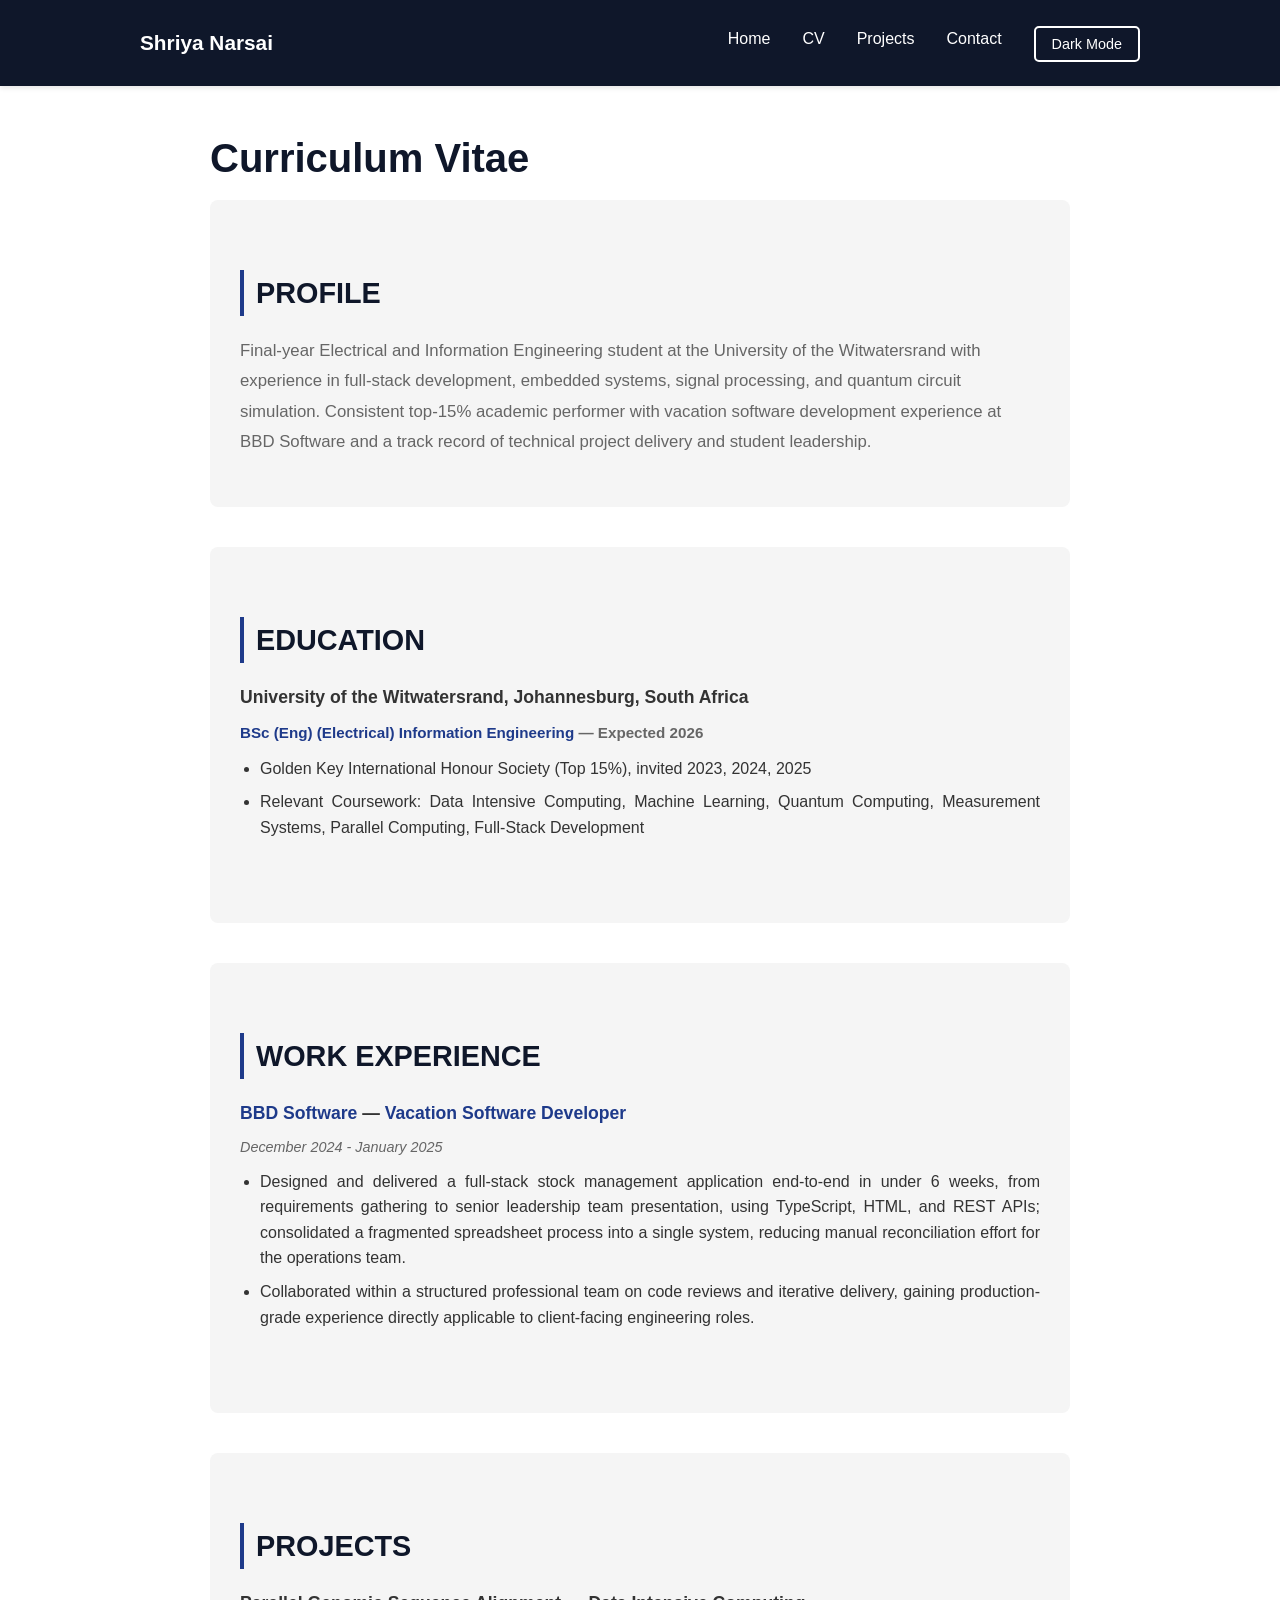
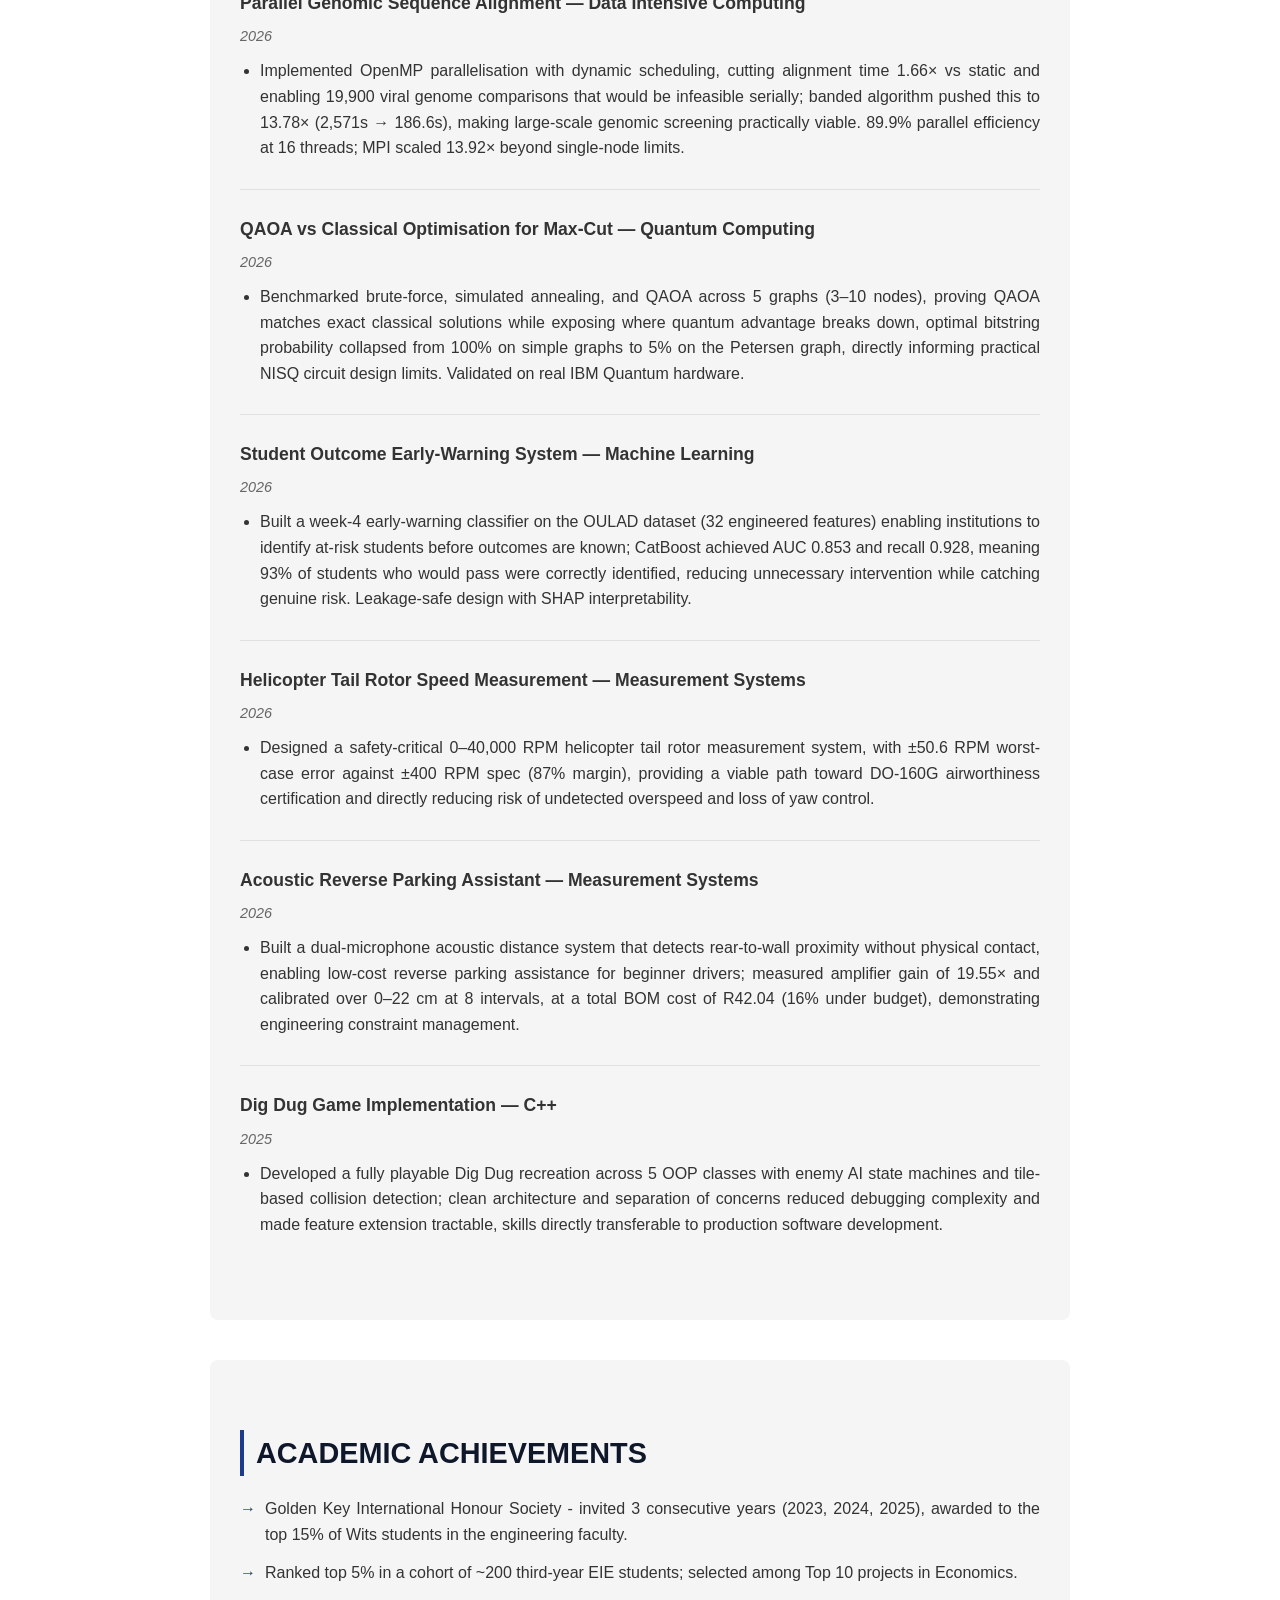
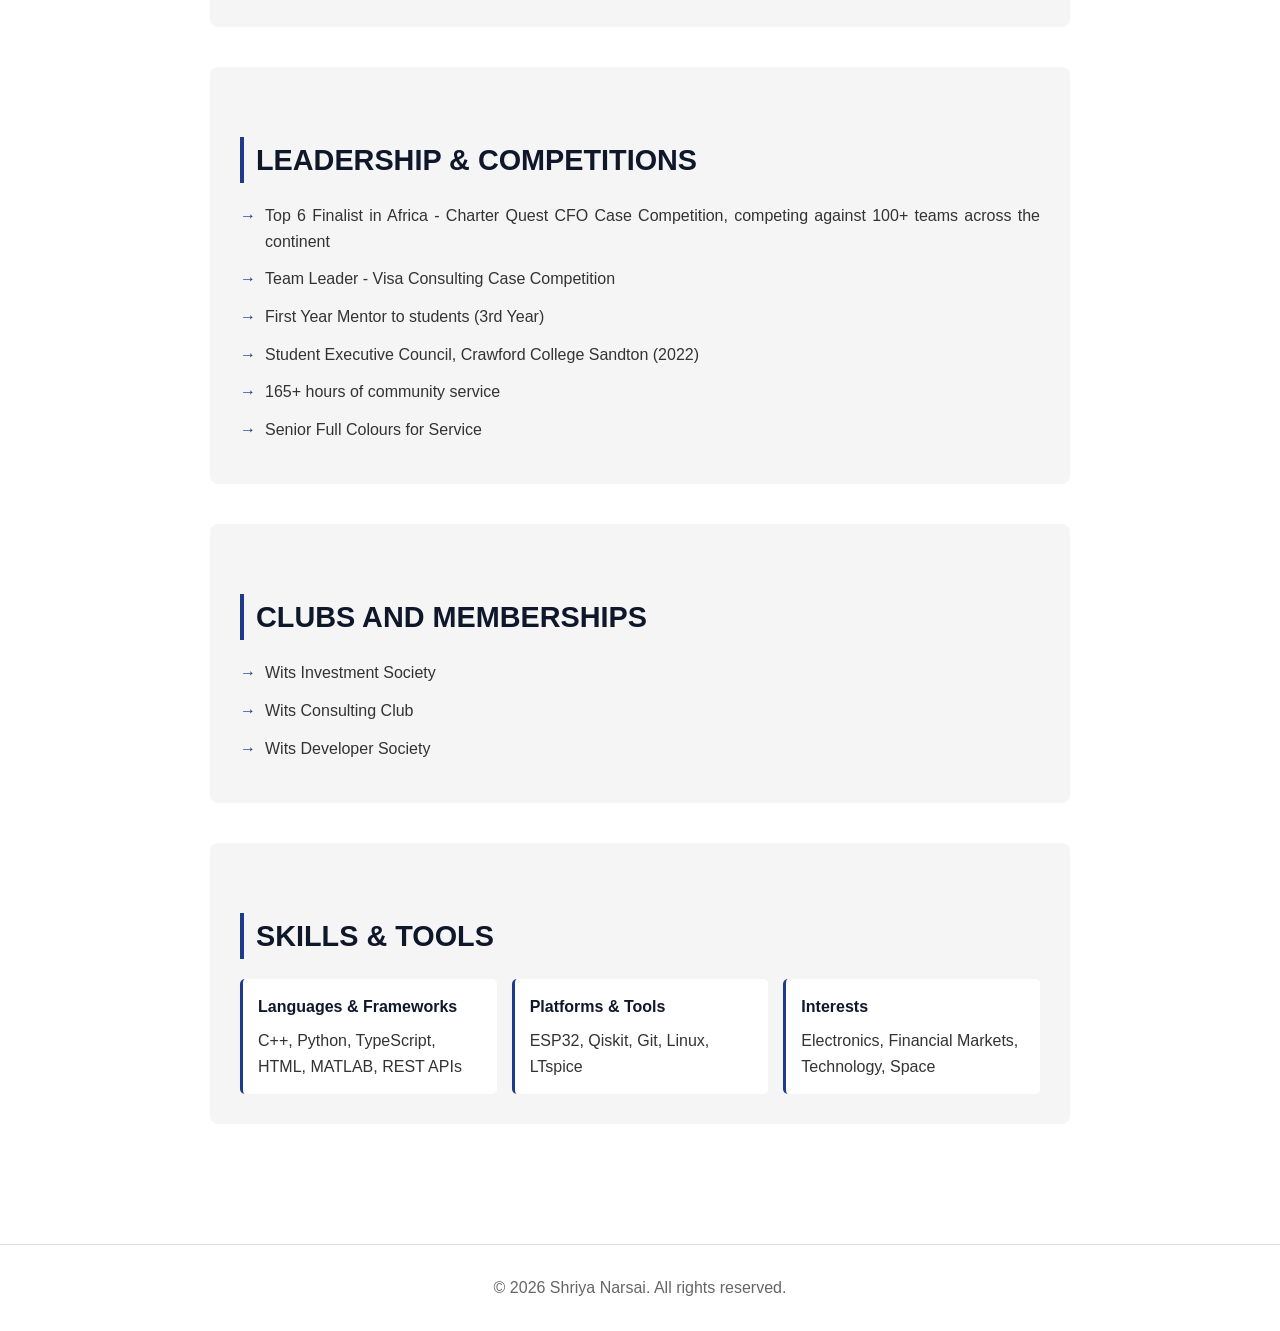
==== cv.html @ 9ad97a98 "Initial commit: Portfolio website" ====
<!DOCTYPE html>
<html lang="en">
<head>
    <meta charset="UTF-8">
    <meta name="viewport" content="width=device-width, initial-scale=1.0">
    <title>Shriya Narsai - CV</title>
    <link rel="stylesheet" href="assets/css/style.css">
</head>
<body>
    <nav>
        <div class="nav-container">
            <a href="index.html" class="logo">Shriya Narsai</a>
            <ul class="nav-links">
                <li><a href="index.html">Home</a></li>
                <li><a href="cv.html">CV</a></li>
                <li><a href="projects.html">Projects</a></li>
                <li><a href="index.html#contact">Contact</a></li>
                <li><button id="dark-mode-toggle" class="dark-mode-toggle">Dark Mode</button></li>
            </ul>
        </div>
    </nav>

    <div class="container">
        <h1>Curriculum Vitae</h1>

        <section class="section">
            <h2>PROFILE</h2>
            <p class="intro-text">
                Final-year Electrical and Information Engineering student at the University of the Witwatersrand with experience in full-stack development, embedded systems, signal processing, and quantum circuit simulation. Consistent top-15% academic performer with vacation software development experience at BBD Software and a track record of technical project delivery and student leadership.
            </p>
        </section>

        <section class="section">
            <h2>EDUCATION</h2>
            <div class="education-item">
                <h3>University of the Witwatersrand, Johannesburg, South Africa</h3>
                <h4><span class="position">BSc (Eng) (Electrical) Information Engineering</span> — Expected 2026</h4>
                <ul>
                    <li>Golden Key International Honour Society (Top 15%), invited 2023, 2024, 2025</li>
                    <li>Relevant Coursework: Data Intensive Computing, Machine Learning, Quantum Computing, Measurement Systems, Parallel Computing, Full-Stack Development</li>
                </ul>
            </div>
        </section>

        <section class="section">
            <h2>WORK EXPERIENCE</h2>
            <div class="work-item">
                <h3><span class="company">BBD Software</span> — <span class="position">Vacation Software Developer</span></h3>
                <p class="date">December 2024 - January 2025</p>
                <ul>
                    <li>Designed and delivered a full-stack stock management application end-to-end in under 6 weeks, from requirements gathering to senior leadership team presentation, using TypeScript, HTML, and REST APIs; consolidated a fragmented spreadsheet process into a single system, reducing manual reconciliation effort for the operations team.</li>
                    <li>Collaborated within a structured professional team on code reviews and iterative delivery, gaining production-grade experience directly applicable to client-facing engineering roles.</li>
                </ul>
            </div>
        </section>

        <section class="section">
            <h2>PROJECTS</h2>
            
            <div class="project-item">
                <h3>Parallel Genomic Sequence Alignment — Data Intensive Computing</h3>
                <p class="date">2026</p>
                <ul>
                    <li>Implemented OpenMP parallelisation with dynamic scheduling, cutting alignment time 1.66× vs static and enabling 19,900 viral genome comparisons that would be infeasible serially; banded algorithm pushed this to 13.78× (2,571s → 186.6s), making large-scale genomic screening practically viable. 89.9% parallel efficiency at 16 threads; MPI scaled 13.92× beyond single-node limits.</li>
                </ul>
            </div>

            <div class="project-item">
                <h3>QAOA vs Classical Optimisation for Max-Cut — Quantum Computing</h3>
                <p class="date">2026</p>
                <ul>
                    <li>Benchmarked brute-force, simulated annealing, and QAOA across 5 graphs (3–10 nodes), proving QAOA matches exact classical solutions while exposing where quantum advantage breaks down, optimal bitstring probability collapsed from 100% on simple graphs to 5% on the Petersen graph, directly informing practical NISQ circuit design limits. Validated on real IBM Quantum hardware.</li>
                </ul>
            </div>

            <div class="project-item">
                <h3>Student Outcome Early-Warning System — Machine Learning</h3>
                <p class="date">2026</p>
                <ul>
                    <li>Built a week-4 early-warning classifier on the OULAD dataset (32 engineered features) enabling institutions to identify at-risk students before outcomes are known; CatBoost achieved AUC 0.853 and recall 0.928, meaning 93% of students who would pass were correctly identified, reducing unnecessary intervention while catching genuine risk. Leakage-safe design with SHAP interpretability.</li>
                </ul>
            </div>

            <div class="project-item">
                <h3>Helicopter Tail Rotor Speed Measurement — Measurement Systems</h3>
                <p class="date">2026</p>
                <ul>
                    <li>Designed a safety-critical 0–40,000 RPM helicopter tail rotor measurement system, with ±50.6 RPM worst-case error against ±400 RPM spec (87% margin), providing a viable path toward DO-160G airworthiness certification and directly reducing risk of undetected overspeed and loss of yaw control.</li>
                </ul>
            </div>

            <div class="project-item">
                <h3>Acoustic Reverse Parking Assistant — Measurement Systems</h3>
                <p class="date">2026</p>
                <ul>
                    <li>Built a dual-microphone acoustic distance system that detects rear-to-wall proximity without physical contact, enabling low-cost reverse parking assistance for beginner drivers; measured amplifier gain of 19.55× and calibrated over 0–22 cm at 8 intervals, at a total BOM cost of R42.04 (16% under budget), demonstrating engineering constraint management.</li>
                </ul>
            </div>

            <div class="project-item">
                <h3>Dig Dug Game Implementation — C++</h3>
                <p class="date">2025</p>
                <ul>
                    <li>Developed a fully playable Dig Dug recreation across 5 OOP classes with enemy AI state machines and tile-based collision detection; clean architecture and separation of concerns reduced debugging complexity and made feature extension tractable, skills directly transferable to production software development.</li>
                </ul>
            </div>
        </section>

        <section class="section">
            <h2>ACADEMIC ACHIEVEMENTS</h2>
            <ul class="achievement-list">
                <li>Golden Key International Honour Society - invited 3 consecutive years (2023, 2024, 2025), awarded to the top 15% of Wits students in the engineering faculty.</li>
                <li>Ranked top 5% in a cohort of ~200 third-year EIE students; selected among Top 10 projects in Economics.</li>
            </ul>
        </section>

        <section class="section">
            <h2>LEADERSHIP & COMPETITIONS</h2>
            <ul class="leadership-list">
                <li>Top 6 Finalist in Africa - Charter Quest CFO Case Competition, competing against 100+ teams across the continent</li>
                <li>Team Leader - Visa Consulting Case Competition</li>
                <li>First Year Mentor to students (3rd Year)</li>
                <li>Student Executive Council, Crawford College Sandton (2022)</li>
                <li>165+ hours of community service</li>
                <li>Senior Full Colours for Service</li>
            </ul>
        </section>

        <section class="section">
            <h2>CLUBS AND MEMBERSHIPS</h2>
            <ul class="achievement-list">
                <li>Wits Investment Society</li>
                <li>Wits Consulting Club</li>
                <li>Wits Developer Society</li>
            </ul>
        </section>

        <section class="section">
            <h2>SKILLS & TOOLS</h2>
            <div class="skills-container">
                <div class="skill-category">
                    <strong>Languages & Frameworks</strong>
                    C++, Python, TypeScript, HTML, MATLAB, REST APIs
                </div>
                <div class="skill-category">
                    <strong>Platforms & Tools</strong>
                    ESP32, Qiskit, Git, Linux, LTspice
                </div>
                <div class="skill-category">
                    <strong>Interests</strong>
                    Electronics, Financial Markets, Technology, Space
                </div>
            </div>
        </section>
    </div>

    <footer>
        <p>&copy; 2026 Shriya Narsai. All rights reserved.</p>
    </footer>

    <script src="assets/js/script.js"></script>
</body>
</html>
---- assets/css/style.css ----
* {
    margin: 0;
    padding: 0;
    box-sizing: border-box;
}

:root {
    --bg-primary: #ffffff;
    --bg-secondary: #f5f5f5;
    --text-primary: #333333;
    --text-secondary: #666666;
    --accent: #1e3a8a;
    --accent-dark: #0f172a;
    --border: #e0e0e0;
}

body.dark-mode {
    --bg-primary: #1e1e1e;
    --bg-secondary: #2d2d2d;
    --text-primary: #f0f0f0;
    --text-secondary: #b0b0b0;
    --accent: #60a5fa;
    --accent-dark: #1e40af;
    --border: #404040;
}

body {
    font-family: 'Segoe UI', Tahoma, Geneva, Verdana, sans-serif;
    line-height: 1.6;
    color: var(--text-primary);
    background-color: var(--bg-primary);
    transition: background-color 0.3s, color 0.3s;
}

/* Navigation */
nav {
    background-color: var(--accent-dark);
    padding: 1rem 2rem;
    position: sticky;
    top: 0;
    z-index: 100;
    box-shadow: 0 2px 5px rgba(0,0,0,0.1);
}

nav .nav-container {
    max-width: 1000px;
    margin: 0 auto;
    display: flex;
    justify-content: space-between;
    align-items: center;
}

nav a {
    color: white;
    text-decoration: none;
    font-weight: 500;
}

nav .logo {
    font-size: 1.3em;
    font-weight: bold;
}

.nav-links {
    display: flex;
    gap: 2rem;
    list-style: none;
}

.nav-links a {
    transition: opacity 0.3s;
}

.nav-links a:hover {
    opacity: 0.8;
}

.dark-mode-toggle {
    background: none;
    border: 2px solid white;
    color: white;
    padding: 0.5rem 1rem;
    cursor: pointer;
    border-radius: 5px;
    font-size: 0.9em;
    transition: background-color 0.3s;
}

.dark-mode-toggle:hover {
    background-color: rgba(255,255,255,0.1);
}

/* Container */
.container {
    max-width: 900px;
    margin: 0 auto;
    padding: 40px 20px;
}

/* Headers */
h1 {
    font-size: 2.5em;
    color: var(--accent-dark);
    margin-bottom: 10px;
}

h2 {
    font-size: 1.8em;
    color: var(--accent-dark);
    margin-top: 40px;
    margin-bottom: 20px;
    border-left: 4px solid var(--accent);
    padding-left: 12px;
}

h3 {
    font-size: 1.1em;
    color: var(--text-primary);
    margin-top: 15px;
    margin-bottom: 8px;
}

h4 {
    font-size: 0.95em;
    color: var(--text-secondary);
    font-weight: 600;
    margin-top: 10px;
    margin-bottom: 5px;
}

/* Hero Section */
.hero {
    text-align: center;
    padding: 60px 20px;
    background: linear-gradient(135deg, var(--accent) 0%, var(--accent-dark) 100%);
    color: white;
    border-radius: 10px;
    margin-bottom: 40px;
}

.hero h1 {
    color: white;
    font-size: 3em;
    margin-bottom: 20px;
}

.hero p {
    font-size: 1.2em;
    margin-bottom: 30px;
}

.cta-buttons {
    display: flex;
    gap: 15px;
    justify-content: center;
    flex-wrap: wrap;
}

.btn {
    padding: 12px 25px;
    border: none;
    border-radius: 5px;
    text-decoration: none;
    font-weight: 600;
    cursor: pointer;
    transition: transform 0.2s, box-shadow 0.2s;
}

.btn-primary {
    background-color: white;
    color: var(--accent-dark);
}

.btn-secondary {
    background-color: rgba(255,255,255,0.2);
    color: white;
    border: 2px solid white;
}

.btn:hover {
    transform: translateY(-2px);
    box-shadow: 0 5px 15px rgba(0,0,0,0.2);
}

/* Content Sections */
.section {
    margin-bottom: 40px;
    background-color: var(--bg-secondary);
    padding: 30px;
    border-radius: 8px;
    opacity: 0;
    animation: fadeInUp 0.6s ease-out forwards;
}

.section.visible {
    animation: fadeInUp 0.6s ease-out forwards;
}

.section:nth-child(1) {
    animation-delay: 0.1s;
}

.section:nth-child(2) {
    animation-delay: 0.2s;
}

.section:nth-child(3) {
    animation-delay: 0.3s;
}

.section:nth-child(4) {
    animation-delay: 0.4s;
}

.section:nth-child(5) {
    animation-delay: 0.5s;
}

.section:nth-child(6) {
    animation-delay: 0.6s;
}

@keyframes fadeInUp {
    0% {
        opacity: 0;
        transform: translateY(30px);
    }
    100% {
        opacity: 1;
        transform: translateY(0);
    }
}

.profile-image {
    width: 220px;
    height: 220px;
    border-radius: 0;
    margin: 0 auto 30px;
    display: block;
    box-shadow: 0 4px 15px rgba(0,0,0,0.1);
    border: 4px solid #000;
    animation: popIn 0.6s ease-out;
}

@keyframes popIn {
    0% {
        transform: scale(0.8);
        opacity: 0;
    }
    100% {
        transform: scale(1);
        opacity: 1;
    }
}

.intro-text {
    font-size: 1.05em;
    line-height: 1.8;
    color: var(--text-secondary);
    margin-bottom: 20px;
}

/* Education & Work Items */
.education-item,
.work-item,
.project-item {
    margin-bottom: 25px;
    padding-bottom: 20px;
    border-bottom: 1px solid var(--border);
}

.education-item:last-child,
.work-item:last-child,
.project-item:last-child {
    border-bottom: none;
}

.date {
    color: var(--text-secondary);
    font-size: 0.9em;
    font-style: italic;
}

.position,
.company {
    font-weight: 600;
    color: var(--accent);
}

ul {
    margin-left: 20px;
    margin-top: 10px;
}

li {
    margin-bottom: 8px;
    text-align: justify;
}

/* Skills Grid */
.skills-container {
    display: grid;
    grid-template-columns: repeat(auto-fit, minmax(250px, 1fr));
    gap: 15px;
    margin-top: 20px;
}

.skill-category {
    background-color: var(--bg-primary);
    padding: 15px;
    border-radius: 5px;
    border-left: 3px solid var(--accent);
}

.skill-category strong {
    color: var(--accent-dark);
    display: block;
    margin-bottom: 8px;
}

/* Projects Grid */
.projects-grid {
    display: grid;
    grid-template-columns: repeat(auto-fit, minmax(300px, 1fr));
    gap: 25px;
    margin-top: 30px;
}

.project-card {
    background-color: var(--bg-primary);
    padding: 25px;
    border-radius: 8px;
    border: 1px solid var(--border);
    transition: transform 0.3s, box-shadow 0.3s;
    opacity: 0;
    animation: fadeInUp 0.6s ease-out forwards;
}

.project-card.visible {
    animation: fadeInUp 0.6s ease-out forwards;
}

.projects-grid .project-card:nth-child(1) {
    animation-delay: 0.1s;
}

.projects-grid .project-card:nth-child(2) {
    animation-delay: 0.2s;
}

.projects-grid .project-card:nth-child(3) {
    animation-delay: 0.3s;
}

.projects-grid .project-card:nth-child(4) {
    animation-delay: 0.4s;
}

.projects-grid .project-card:nth-child(5) {
    animation-delay: 0.5s;
}

.projects-grid .project-card:nth-child(6) {
    animation-delay: 0.6s;
}

.projects-grid .project-card:nth-child(7) {
    animation-delay: 0.7s;
}

.project-card:hover {
    transform: translateY(-5px);
    box-shadow: 0 10px 20px rgba(52, 152, 219, 0.1);
}

.project-card h3 {
    color: var(--accent);
    margin-top: 0;
}

.project-card .tech {
    display: flex;
    gap: 8px;
    flex-wrap: wrap;
    margin-top: 15px;
}

.tech-tag {
    background-color: var(--accent);
    color: white;
    padding: 4px 10px;
    border-radius: 20px;
    font-size: 0.85em;
}

/* Achievement List */
.achievement-list,
.leadership-list {
    list-style-type: none;
    margin-left: 0;
}

.achievement-list li,
.leadership-list li {
    margin-bottom: 12px;
    padding-left: 25px;
    position: relative;
}

.achievement-list li:before,
.leadership-list li:before {
    content: "→";
    position: absolute;
    left: 0;
    color: var(--accent);
    font-weight: bold;
}

/* Contact Section */
.contact-info {
    display: flex;
    flex-wrap: wrap;
    gap: 20px;
    margin: 20px 0;
}

.contact-info span {
    display: flex;
    align-items: center;
    color: var(--text-secondary);
}

.contact-form {
    display: flex;
    flex-direction: column;
    gap: 15px;
    margin-top: 20px;
}

.contact-form input,
.contact-form textarea {
    padding: 10px;
    border: 1px solid var(--border);
    border-radius: 5px;
    background-color: var(--bg-primary);
    color: var(--text-primary);
    font-family: inherit;
}

.contact-form textarea {
    min-height: 150px;
    resize: vertical;
}

.contact-form button {
    padding: 12px;
    background-color: var(--accent);
    color: white;
    border: none;
    border-radius: 5px;
    cursor: pointer;
    font-weight: 600;
    transition: background-color 0.3s;
}

.contact-form button:hover {
    background-color: var(--accent-dark);
}

/* Footer */
footer {
    text-align: center;
    padding: 30px;
    color: var(--text-secondary);
    border-top: 1px solid var(--border);
    margin-top: 40px;
}

/* Responsive */
@media (max-width: 768px) {
    .container {
        padding: 20px 10px;
    }

    h1 {
        font-size: 1.8em;
    }

    .hero {
        padding: 40px 20px;
    }

    .hero h1 {
        font-size: 2em;
    }

    .nav-links {
        gap: 1rem;
        font-size: 0.9em;
    }

    .cta-buttons {
        flex-direction: column;
    }

    .contact-info {
        flex-direction: column;
        gap: 10px;
    }

    .projects-grid {
        grid-template-columns: 1fr;
    }

    .skills-container {
        grid-template-columns: 1fr;
    }
}
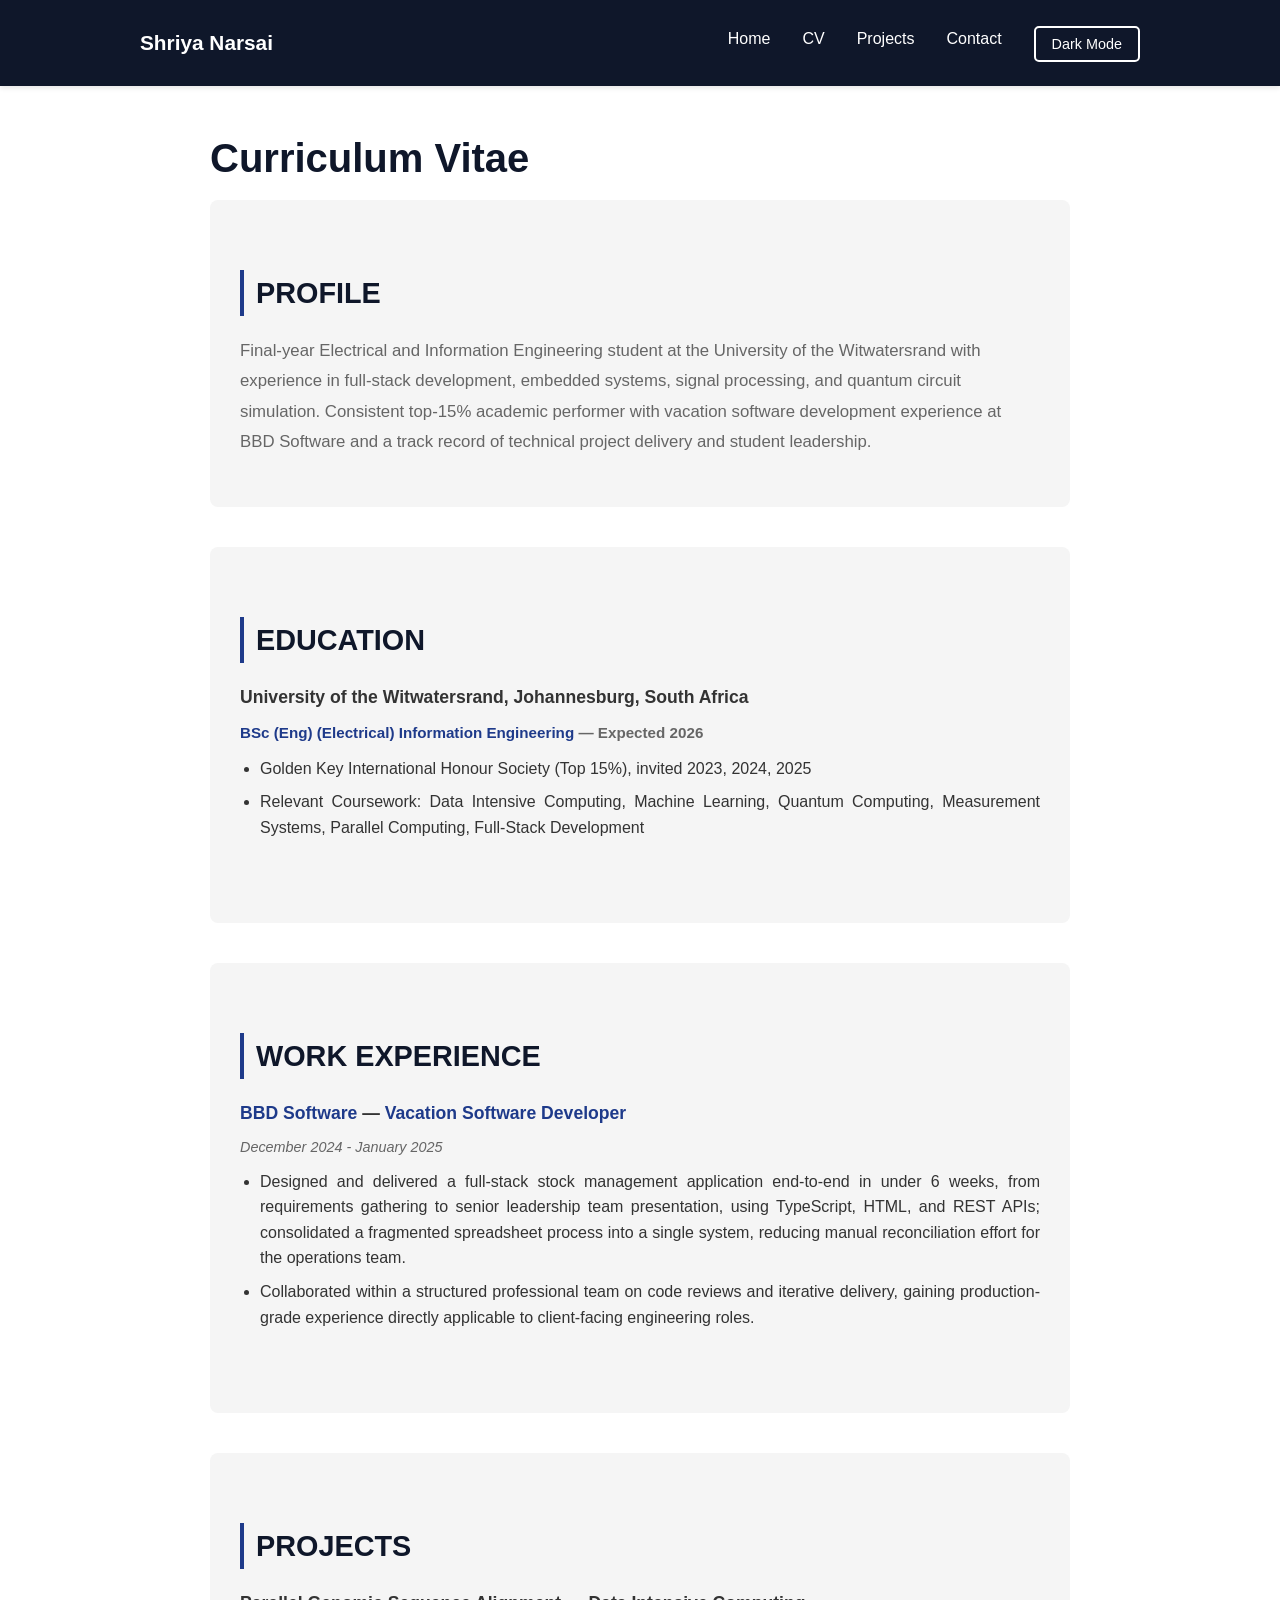
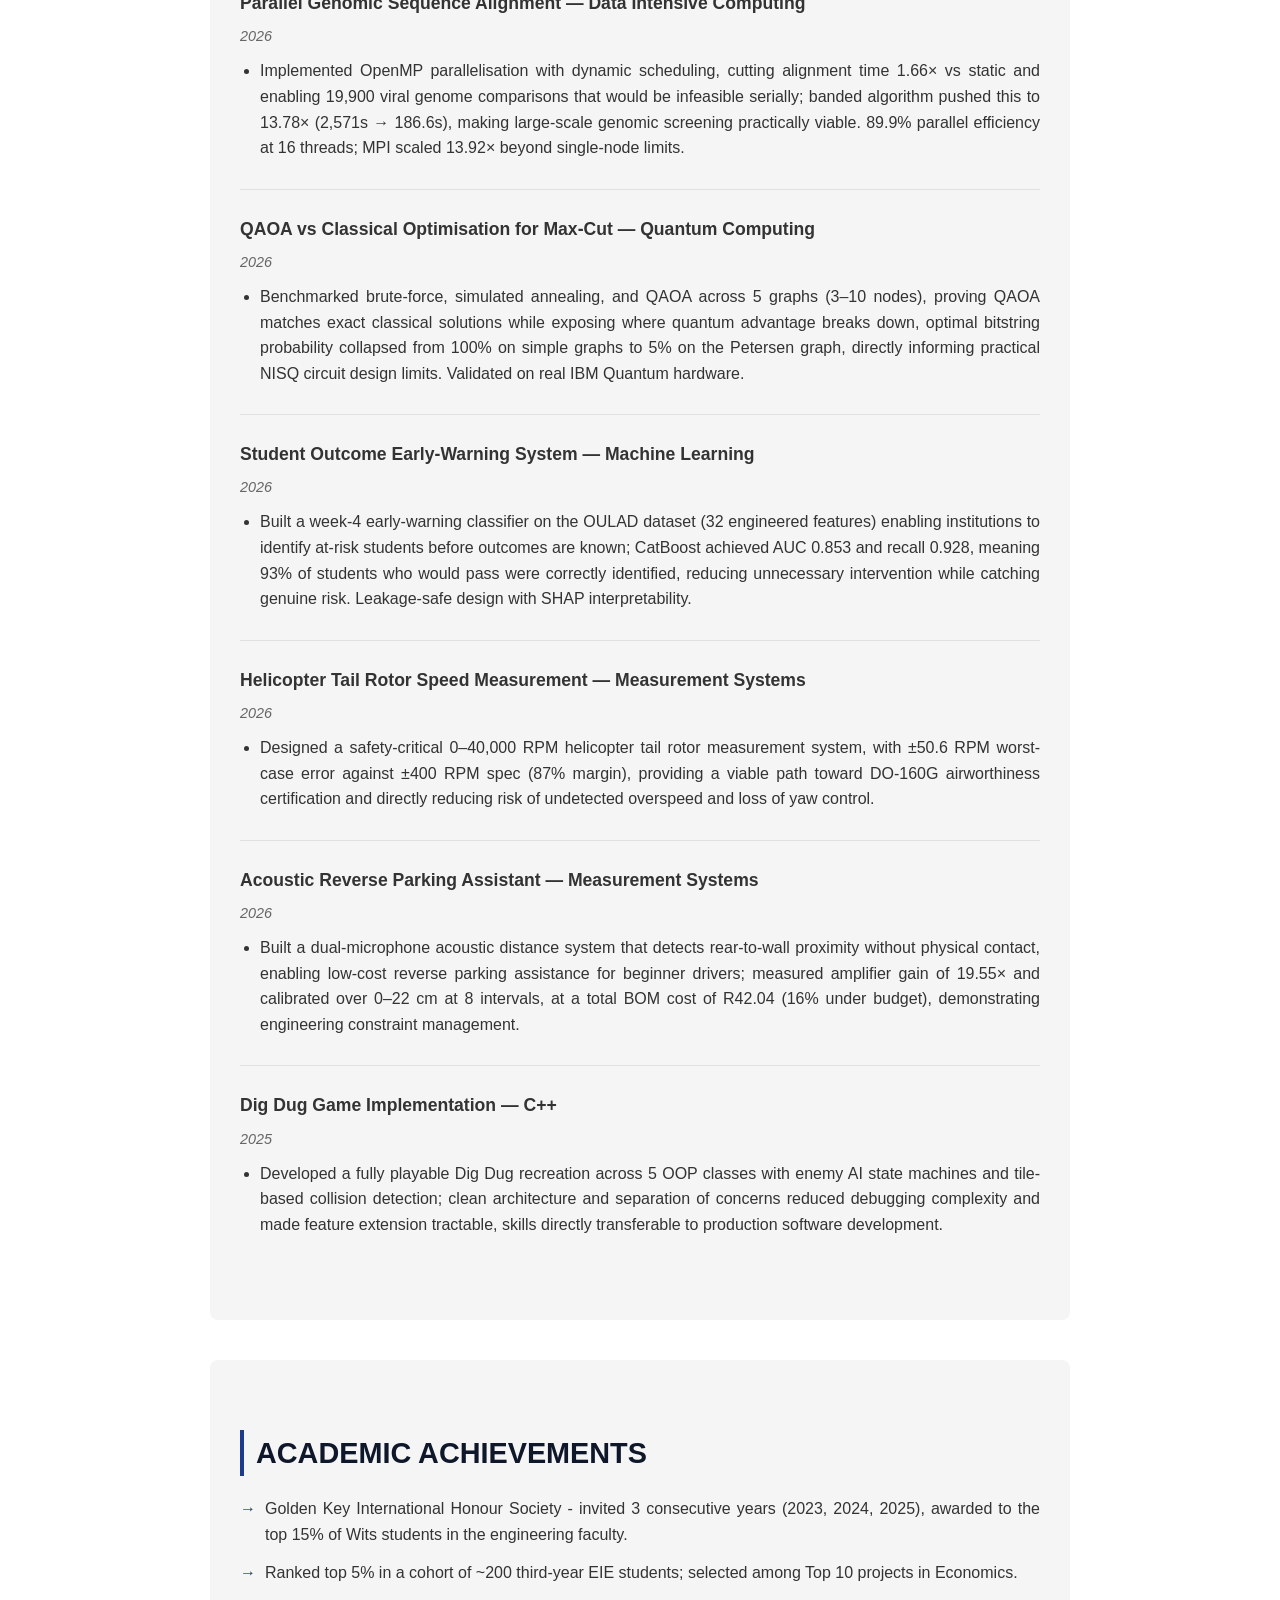
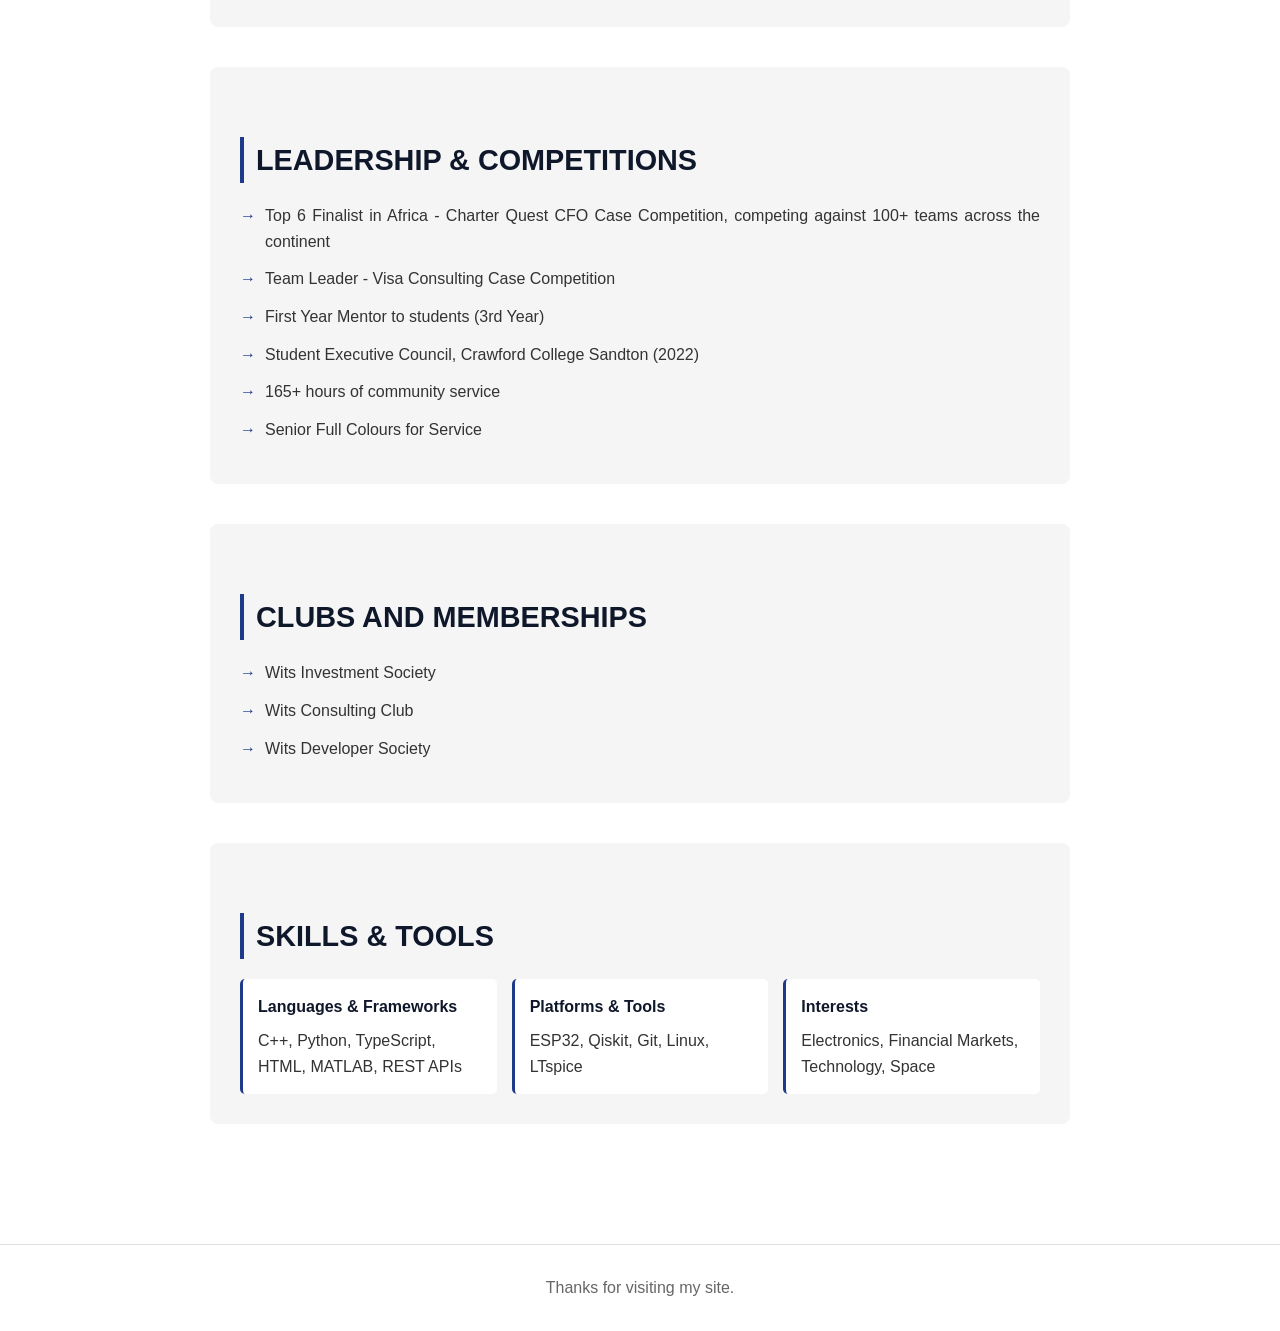
==== commit 483f99fa: "Reduce hero banner size, update footer, add website link to README" ====
--- a/cv.html
+++ b/cv.html
@@ -155,7 +155,7 @@
     </div>
 
     <footer>
-        <p>&copy; 2026 Shriya Narsai. All rights reserved.</p>
+        <p>Thanks for visiting my site.</p>
     </footer>
 
     <script src="assets/js/script.js"></script>
--- a/assets/css/style.css
+++ b/assets/css/style.css
@@ -131,7 +131,7 @@
 /* Hero Section */
 .hero {
     text-align: center;
-    padding: 60px 20px;
+    padding: 40px 20px;
     background: linear-gradient(135deg, var(--accent) 0%, var(--accent-dark) 100%);
     color: white;
     border-radius: 10px;
@@ -140,13 +140,13 @@
 
 .hero h1 {
     color: white;
-    font-size: 3em;
-    margin-bottom: 20px;
+    font-size: 2.2em;
+    margin-bottom: 15px;
 }
 
 .hero p {
-    font-size: 1.2em;
-    margin-bottom: 30px;
+    font-size: 1.05em;
+    margin-bottom: 25px;
 }
 
 .cta-buttons {
@@ -478,25 +478,74 @@
 
 /* Responsive */
 @media (max-width: 768px) {
+    body {
+        line-height: 1.5;
+    }
+
     .container {
         padding: 20px 10px;
     }
 
-    h1 {
-        font-size: 1.8em;
-    }
-
-    .hero {
-        padding: 40px 20px;
-    }
-
-    .hero h1 {
-        font-size: 2em;
+    nav .nav-container {
+        flex-wrap: wrap;
+        gap: 1rem;
+    }
+
+    nav {
+        padding: 0.8rem 1rem;
     }
 
     .nav-links {
         gap: 1rem;
         font-size: 0.9em;
+        flex: 1;
+    }
+
+    .dark-mode-toggle {
+        padding: 0.4rem 0.8rem;
+        font-size: 0.8em;
+        white-space: nowrap;
+        order: 3;
+        width: 100%;
+    }
+
+    h1 {
+        font-size: 1.8em;
+        margin-bottom: 8px;
+    }
+
+    h2 {
+        font-size: 1.4em;
+        margin-top: 25px;
+        margin-bottom: 15px;
+    }
+
+    h3 {
+        font-size: 1em;
+        margin-top: 12px;
+        margin-bottom: 6px;
+    }
+
+    .hero {
+        padding: 40px 20px;
+    }
+
+    .hero h1 {
+        font-size: 2em;
+    }
+
+    .hero p {
+        font-size: 1em;
+    }
+
+    .section {
+        padding: 20px;
+        margin-bottom: 25px;
+    }
+
+    .intro-text {
+        font-size: 0.95em;
+        line-height: 1.6;
     }
 
     .cta-buttons {
@@ -515,4 +564,13 @@
     .skills-container {
         grid-template-columns: 1fr;
     }
-}
+
+    ul {
+        margin-left: 15px;
+    }
+
+    li {
+        margin-bottom: 6px;
+        font-size: 0.95em;
+    }
+}
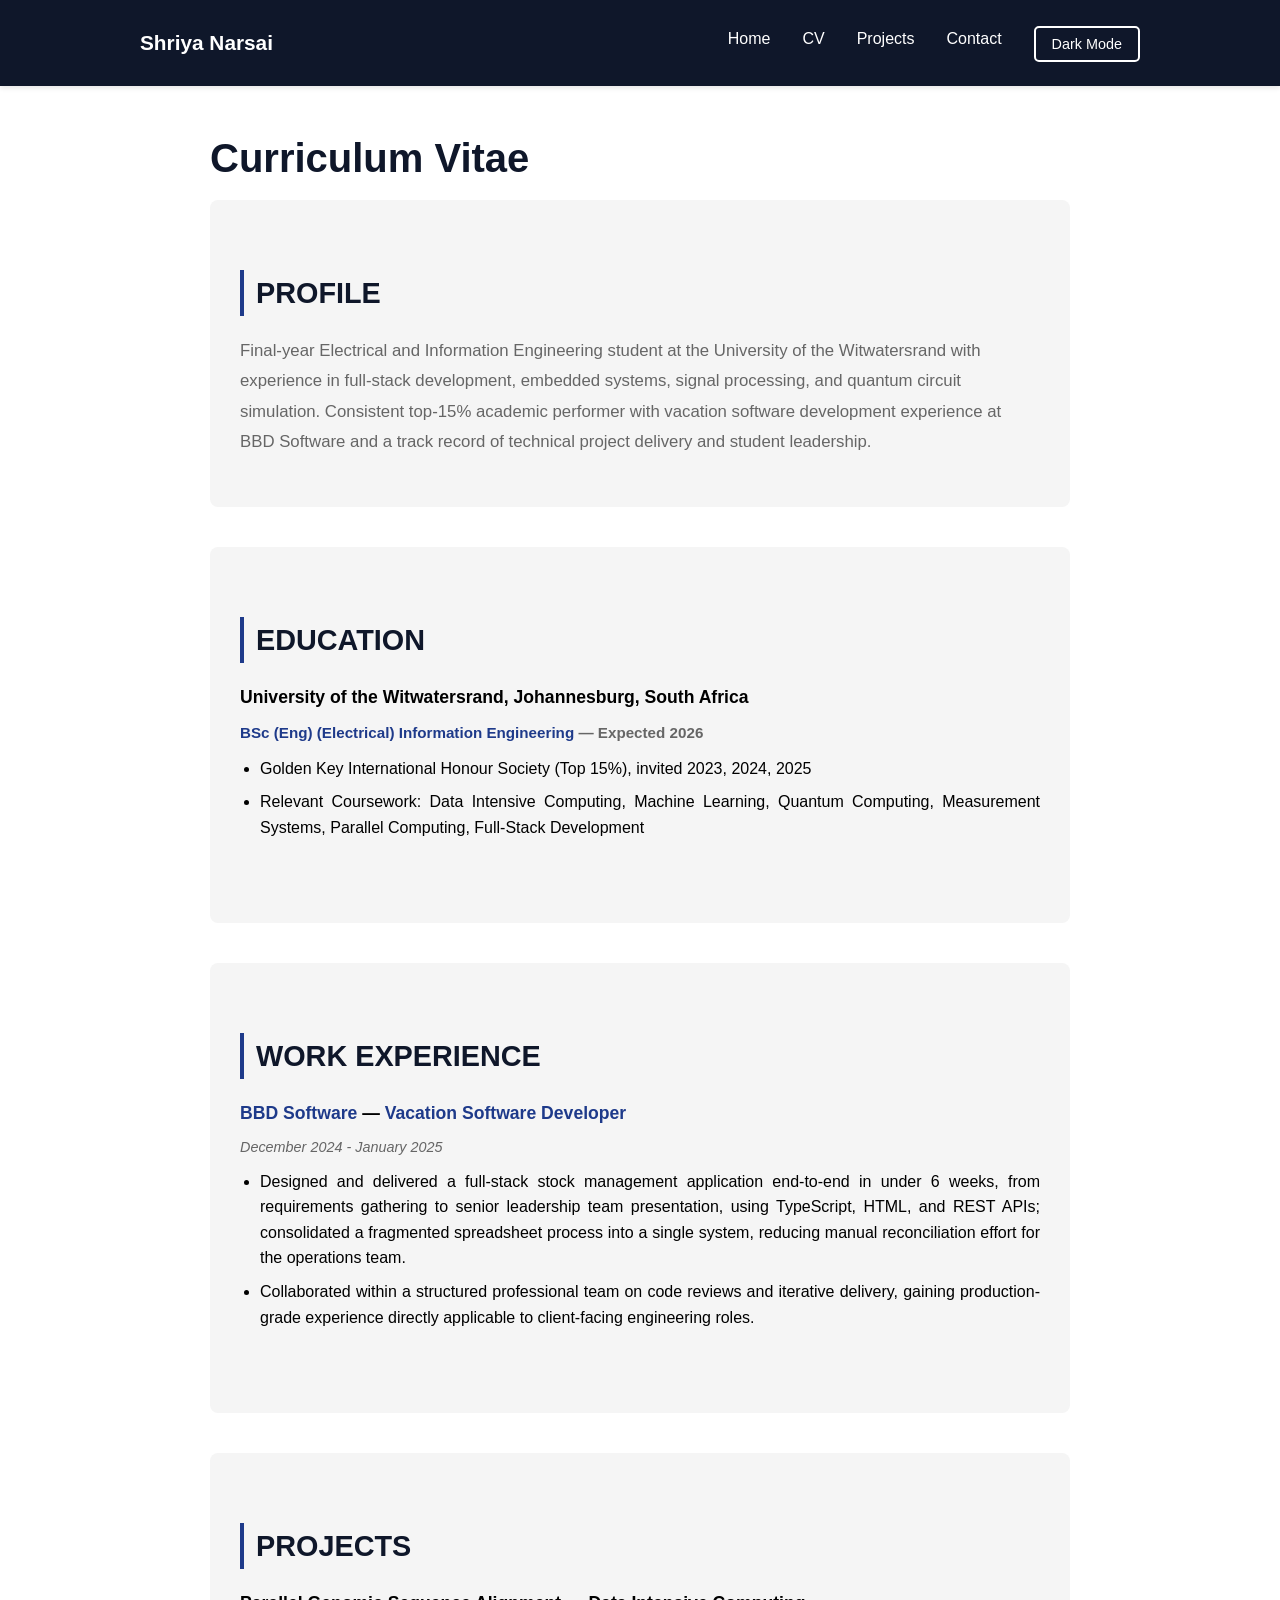
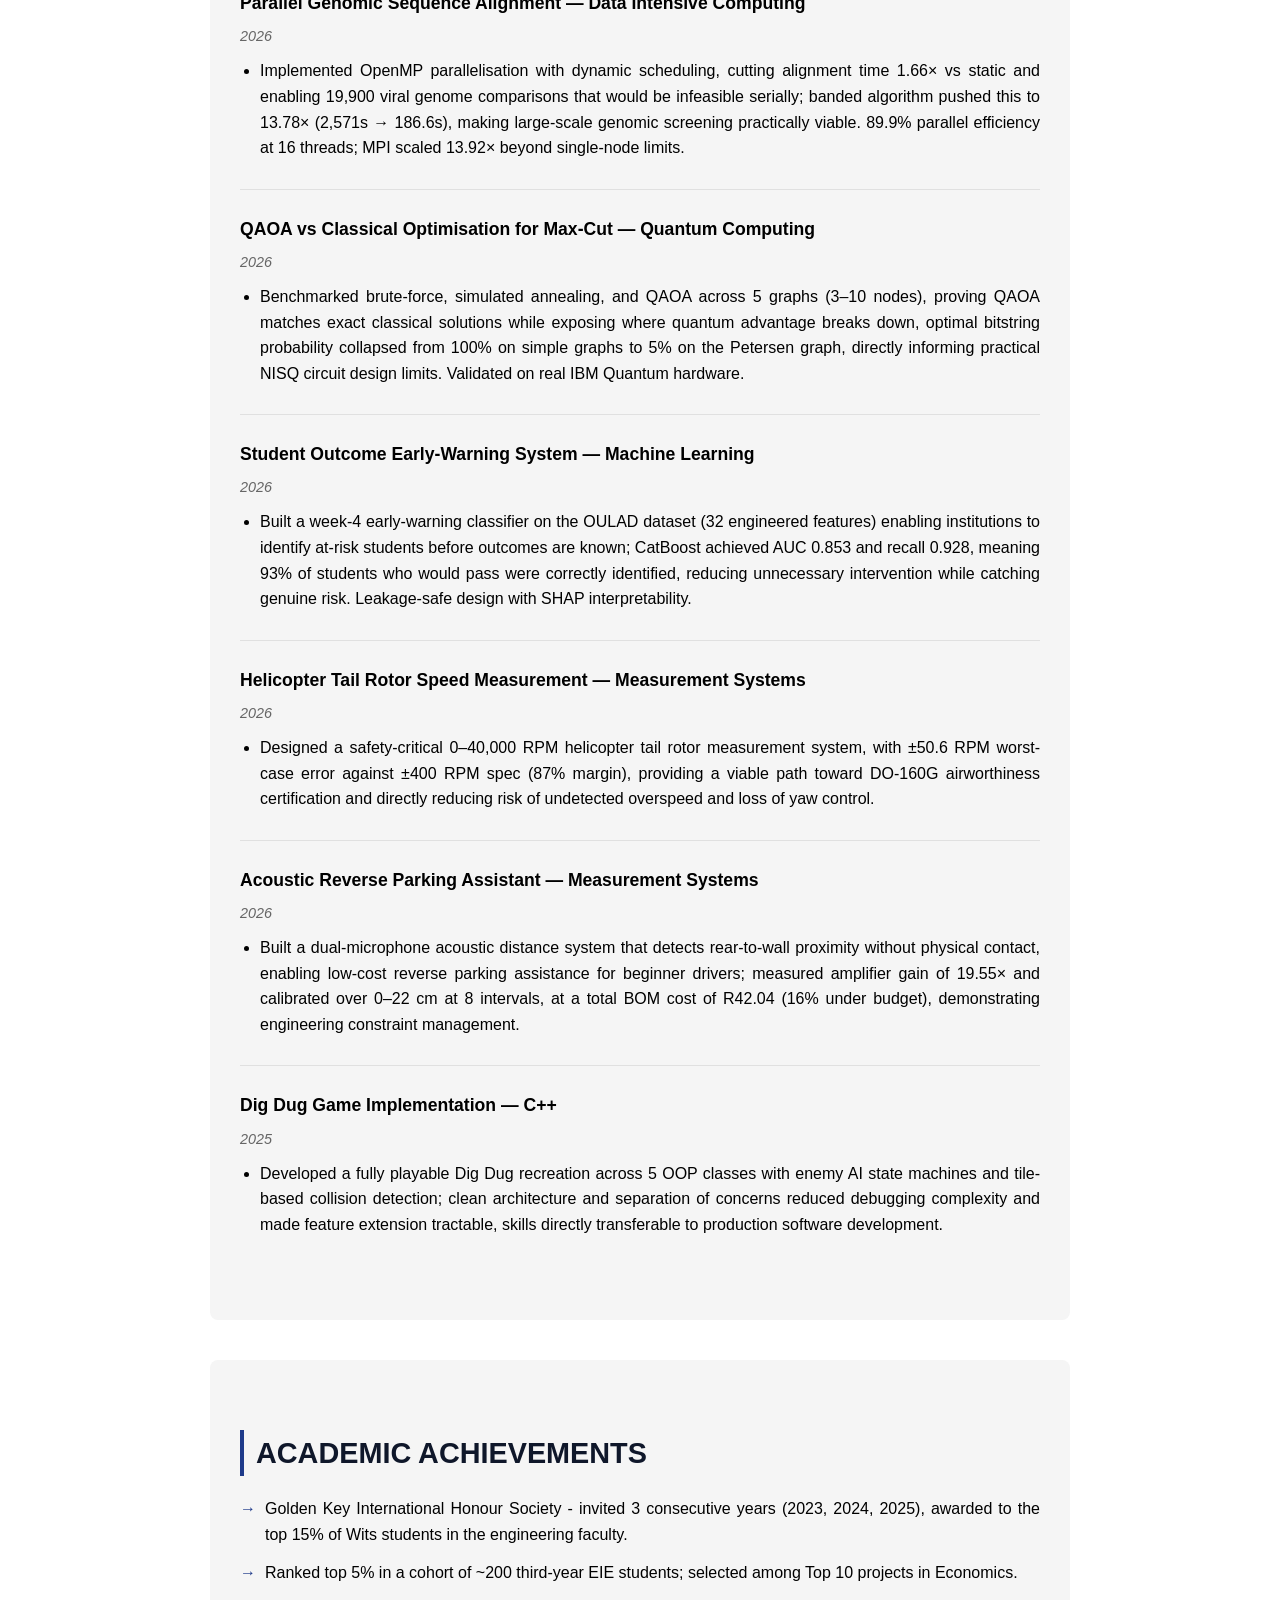
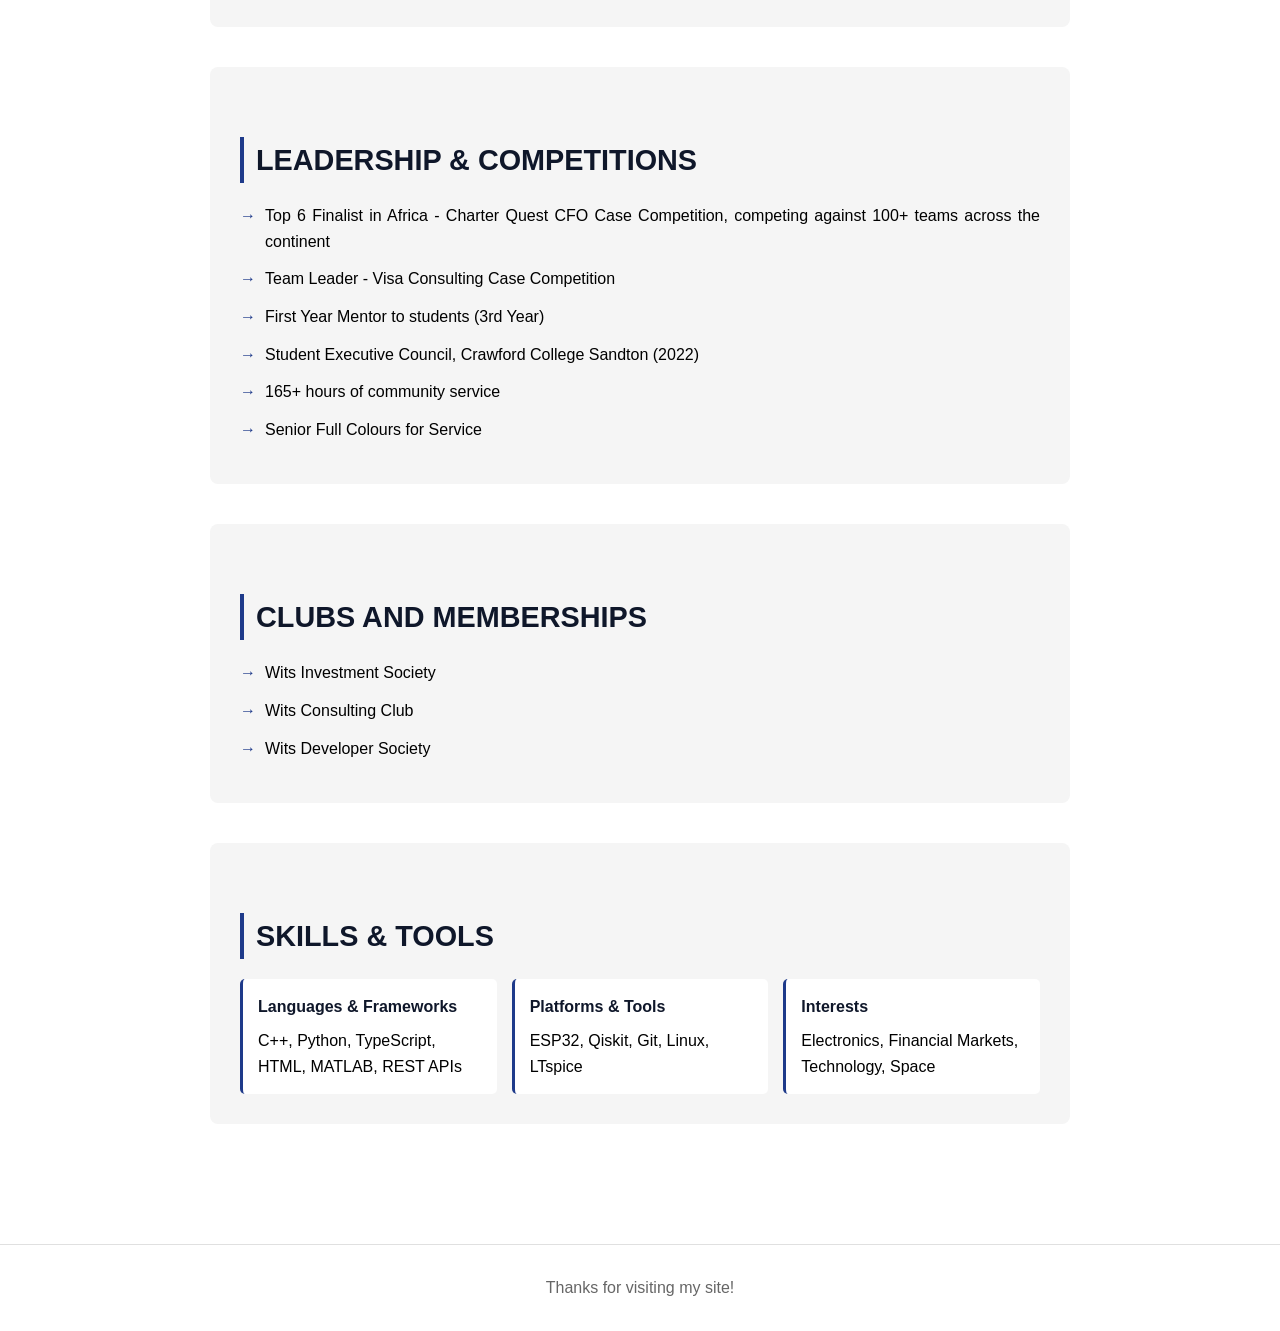
==== commit bbb00097: "Ensure black text in light mode and footer updated" ====
--- a/cv.html
+++ b/cv.html
@@ -155,7 +155,7 @@
     </div>
 
     <footer>
-        <p>Thanks for visiting my site.</p>
+        <p>Thanks for visiting my site!</p>
     </footer>
 
     <script src="assets/js/script.js"></script>
--- a/assets/css/style.css
+++ b/assets/css/style.css
@@ -7,7 +7,7 @@
 :root {
     --bg-primary: #ffffff;
     --bg-secondary: #f5f5f5;
-    --text-primary: #333333;
+    --text-primary: #000000;
     --text-secondary: #666666;
     --accent: #1e3a8a;
     --accent-dark: #0f172a;
@@ -17,10 +17,10 @@
 body.dark-mode {
     --bg-primary: #1e1e1e;
     --bg-secondary: #2d2d2d;
-    --text-primary: #f0f0f0;
-    --text-secondary: #b0b0b0;
+    --text-primary: #ffffff;
+    --text-secondary: #f5f5f5;
     --accent: #60a5fa;
-    --accent-dark: #1e40af;
+    --accent-dark: #60a5fa;
     --border: #404040;
 }
 
